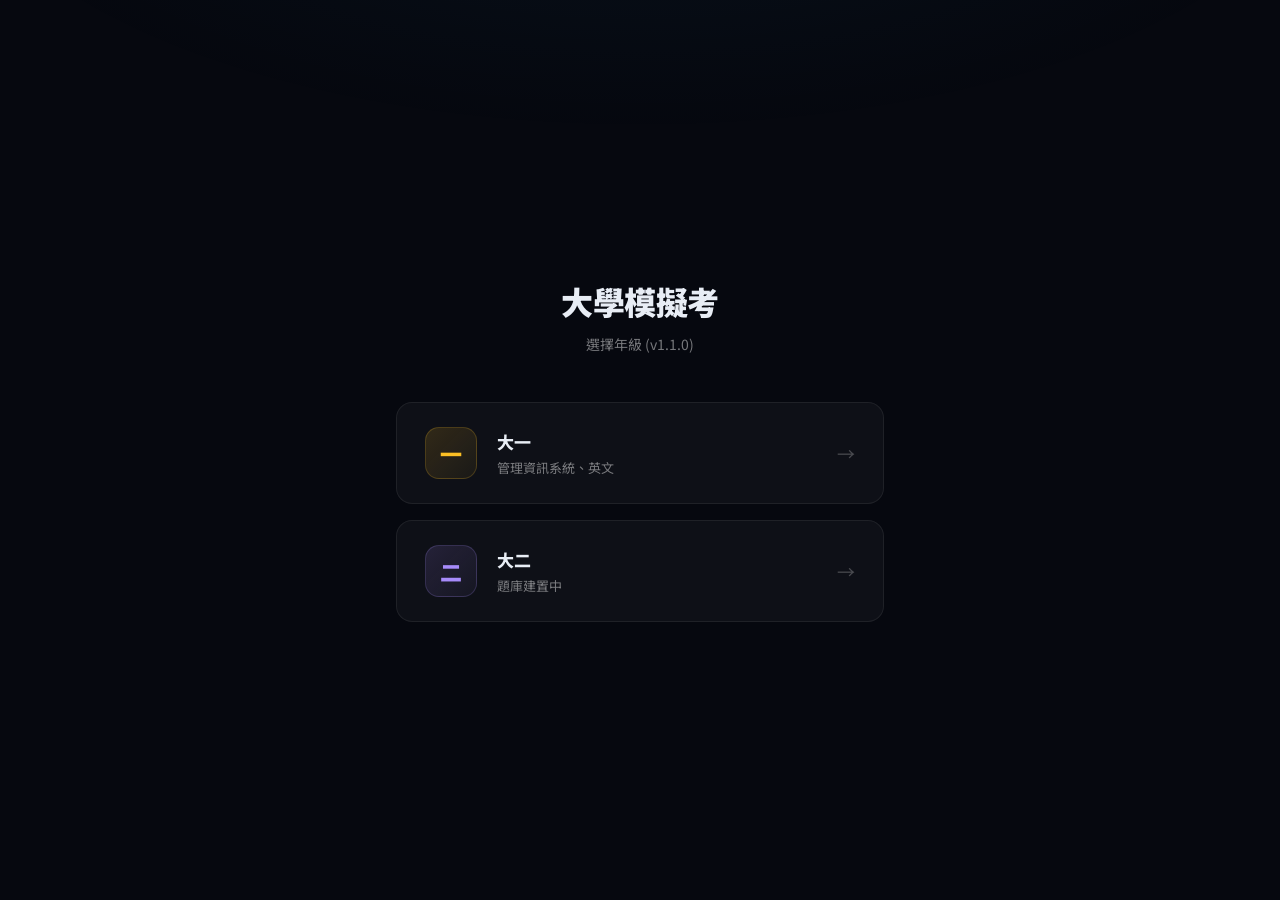
==== index.html @ 8e200672 "feat: 首頁加入大一/大二年級分類 Co-Authored-By: Claude Opus 5.5 <noreply@anthropic.com>" ====
<!DOCTYPE html>
<html lang="zh-Hant">
<head>
  <meta charset="UTF-8" />
  <meta name="viewport" content="width=device-width, initial-scale=1.0" />
  <title>大學模擬考</title>
  <link href="https://fonts.googleapis.com/css2?family=Noto+Sans+TC:wght@400;600;800;900&family=JetBrains+Mono:wght@500;700&display=swap" rel="stylesheet" />
  <link rel="stylesheet" href="./asset/css/global.css" />
  <link rel="stylesheet" href="./asset/css/home.css" />
</head>
<body>
  <!-- 年級選擇 -->
  <div class="container view" id="view-grade">
    <h1>大學模擬考</h1>
    <p class="subtitle">選擇年級 (v1.1.0)</p>
    <div class="cards">
      <a class="card" href="#y1">
        <div class="card-icon grade1">一</div>
        <div class="card-body">
          <div class="card-title">大一</div>
          <div class="card-desc">管理資訊系統、英文</div>
        </div>
        <span class="card-arrow">→</span>
      </a>
      <a class="card" href="#y2">
        <div class="card-icon grade2">二</div>
        <div class="card-body">
          <div class="card-title">大二</div>
          <div class="card-desc">題庫建置中</div>
        </div>
        <span class="card-arrow">→</span>
      </a>
    </div>
  </div>

  <!-- 大一 -->
  <div class="container view" id="view-y1" hidden>
    <a class="back-link" href="#">← 返回年級選擇</a>
    <h1>大一模擬考</h1>
    <p class="subtitle">選擇科目開始測驗</p>
    <div class="cards">
      <a class="card" href="./page/mis/mis_testing.html">
        <div class="card-icon mis">MIS</div>
        <div class="card-body">
          <div class="card-title">管理資訊系統</div>
          <div class="card-desc">8 章題庫，每次隨機 20 題</div>
        </div>
        <span class="card-arrow">→</span>
      </a>
      <a class="card" href="./page/enlish/english_unit5.html">
        <div class="card-icon en">EN</div>
        <div class="card-body">
          <div class="card-title">英文 (Unit5)</div>
          <div class="card-desc">14 核心單字、6 運動、8 奧運生詞、12 閱讀測驗，每次隨機 50 題</div>
        </div>
        <span class="card-arrow">→</span>
      </a>
      <a class="card" href="./page/enlish/english_v2.html">
        <div class="card-icon en">EN</div>
        <div class="card-body">
          <div class="card-title">英文 (Childhood + All Rise)</div>
          <div class="card-desc">雙歌曲單元完整覆蓋，紅藍重點同義詞，每次隨機 50 題</div>
        </div>
        <span class="card-arrow">→</span>
      </a>
      <a class="card" href="./page/enlish/en_olympic.html">
        <div class="card-icon en">EN</div>
        <div class="card-body">
          <div class="card-title">英文 (奧運)</div>
          <div class="card-desc">18 單字、8 片語、15 填空、16 閱讀、7 文法，每次隨機 40 題</div>
        </div>
        <span class="card-arrow">→</span>
      </a>
    </div>
  </div>

  <!-- 大二 -->
  <div class="container view" id="view-y2" hidden>
    <a class="back-link" href="#">← 返回年級選擇</a>
    <h1>大二模擬考</h1>
    <p class="subtitle">選擇科目開始測驗</p>
    <div class="cards">
      <!-- 新增大二科目時，在這裡加入 .card，並移除下方 .empty -->
      <div class="empty">
        <div class="empty-icon">📚</div>
        <div class="empty-text">大二題庫建置中，敬請期待</div>
      </div>
    </div>
  </div>

  <script>
    // 依網址 hash 切換畫面：(空) 年級選擇、#y1 大一、#y2 大二
    const views = { '': 'view-grade', '#y1': 'view-y1', '#y2': 'view-y2' };

    function showView() {
      const target = views[location.hash] || 'view-grade';
      document.querySelectorAll('.view').forEach(v => { v.hidden = v.id !== target; });
      window.scrollTo(0, 0);
    }

    window.addEventListener('hashchange', showView);
    showView();
  </script>
</body>
</html>
---- asset/css/global.css ----
/* ═══════════════════════════════════════════════════════════════
   Global — 全站共用基底
   ═══════════════════════════════════════════════════════════════ */

/* ── Reset ── */
*, *::before, *::after {
  box-sizing: border-box;
  margin: 0;
  padding: 0;
}

/* ── Design Tokens ── */
:root {
  --bg: #06080f;
  --surface: rgba(255, 255, 255, 0.035);
  --border: rgba(255, 255, 255, 0.07);
  --text: #d4dae6;
  --text2: rgba(255, 255, 255, 0.45);
  --text3: rgba(255, 255, 255, 0.25);
  --accent: #60a5fa;
  --accent2: #38bdf8;
  --green: #34d399;
  --red: #fb7185;
  --amber: #fbbf24;
  --font: 'Noto Sans TC', 'SF Pro Display', system-ui, sans-serif;
  --mono: 'JetBrains Mono', monospace;
}

/* ── Base ── */
html { font-size: 16px; }

body {
  font-family: var(--font);
  color: var(--text);
  background: var(--bg);
  min-height: 100vh;
  overflow-x: hidden;
}
body::before {
  content: '';
  position: fixed;
  inset: 0;
  background: radial-gradient(
    ellipse 80% 50% at 50% -20%,
    rgba(56, 189, 248, 0.06),
    transparent 70%
  );
  pointer-events: none;
  z-index: 0;
}

/* ── Shared Buttons ── */
.btn-primary {
  padding: 14px 44px;
  font-size: 15px;
  font-weight: 700;
  font-family: var(--font);
  border: none;
  border-radius: 12px;
  background: linear-gradient(135deg, #1d4ed8, #2563eb);
  color: #fff;
  cursor: pointer;
  box-shadow: 0 4px 24px rgba(37, 99, 235, 0.35);
  transition: transform 0.12s, box-shadow 0.12s;
}
.btn-primary:hover {
  transform: translateY(-1px);
  box-shadow: 0 6px 28px rgba(37, 99, 235, 0.45);
}

.btn-secondary {
  padding: 13px 32px;
  font-size: 14px;
  font-weight: 600;
  font-family: var(--font);
  border: 1px solid var(--border);
  border-radius: 11px;
  background: var(--surface);
  color: var(--text);
  cursor: pointer;
  transition: background 0.15s;
}
.btn-secondary:hover {
  background: rgba(255, 255, 255, 0.07);
}

/* ── Back Link ── */
.back-link {
  display: inline-flex;
  align-items: center;
  gap: 6px;
  font-size: 13px;
  font-weight: 600;
  color: var(--text3);
  text-decoration: none;
  margin-bottom: 20px;
  transition: color 0.15s;
}
.back-link:hover { color: var(--accent); }

/* ── Animation ── */
@keyframes fadeUp {
  from { opacity: 0; transform: translateY(12px); }
  to   { opacity: 1; transform: translateY(0); }
}
---- asset/css/home.css ----
/* ═══════════════════════════════════════════════════════════════
   Home — 首頁專屬樣式（需搭配 global.css）
   ═══════════════════════════════════════════════════════════════ */

body {
  display: flex;
  align-items: center;
  justify-content: center;
}

/* ── Container ── */
.container {
  width: 100%;
  max-width: 520px;
  padding: 20px 16px;
  text-align: center;
  position: relative;
  z-index: 1;
  animation: fadeUp 0.6s ease;
}

/* ── Badge ── */
.badge {
  display: inline-flex;
  align-items: center;
  justify-content: center;
  width: 80px;
  height: 80px;
  border-radius: 20px;
  background: linear-gradient(135deg, #1e3a5f, #0f2942);
  border: 1px solid rgba(96, 165, 250, 0.25);
  font-size: 36px;
  font-weight: 900;
  color: var(--accent);
  margin-bottom: 32px;
  box-shadow: 0 12px 40px rgba(56, 189, 248, 0.12);
}

/* ── Title ── */
h1 {
  font-size: 32px;
  font-weight: 900;
  letter-spacing: -0.5px;
  color: #e8edf5;
  margin-bottom: 10px;
}
.subtitle {
  font-size: 14px;
  color: var(--text2);
  margin-bottom: 48px;
}

/* ── Entry Cards ── */
.cards {
  display: flex;
  flex-direction: column;
  gap: 16px;
}
.card {
  display: flex;
  align-items: center;
  gap: 20px;
  padding: 24px 28px;
  background: var(--surface);
  border: 1px solid var(--border);
  border-radius: 16px;
  text-decoration: none;
  color: var(--text);
  transition: all 0.18s ease;
}
.card:hover {
  border-color: rgba(96, 165, 250, 0.3);
  background: rgba(96, 165, 250, 0.06);
  transform: translateY(-2px);
  box-shadow: 0 8px 32px rgba(56, 189, 248, 0.1);
}
.card-icon {
  flex-shrink: 0;
  width: 52px;
  height: 52px;
  border-radius: 14px;
  display: flex;
  align-items: center;
  justify-content: center;
  font-size: 22px;
  font-weight: 900;
  font-family: var(--mono);
}
.card-icon.mis {
  background: linear-gradient(135deg, rgba(52, 211, 153, 0.15), rgba(52, 211, 153, 0.05));
  color: var(--green);
  border: 1px solid rgba(52, 211, 153, 0.2);
}
.card-icon.en {
  background: linear-gradient(135deg, rgba(96, 165, 250, 0.15), rgba(96, 165, 250, 0.05));
  color: var(--accent);
  border: 1px solid rgba(96, 165, 250, 0.2);
}
.card-body { text-align: left; }
.card-title {
  font-size: 17px;
  font-weight: 800;
  color: #e8edf5;
  margin-bottom: 4px;
}
.card-desc {
  font-size: 13px;
  color: var(--text2);
  line-height: 1.5;
}
.card-arrow {
  margin-left: auto;
  font-size: 18px;
  color: var(--text3);
  transition: transform 0.18s ease, color 0.18s ease;
}
.card:hover .card-arrow {
  transform: translateX(4px);
  color: var(--accent);
}

/* ── Grade Icons ── */
.card-icon.grade1,
.card-icon.grade2 {
  font-family: inherit;
}
.card-icon.grade1 {
  background: linear-gradient(135deg, rgba(251, 191, 36, 0.15), rgba(251, 191, 36, 0.05));
  color: var(--amber);
  border: 1px solid rgba(251, 191, 36, 0.2);
}
.card-icon.grade2 {
  background: linear-gradient(135deg, rgba(167, 139, 250, 0.15), rgba(167, 139, 250, 0.05));
  color: #a78bfa;
  border: 1px solid rgba(167, 139, 250, 0.2);
}

/* ── Views ── */
.view[hidden] { display: none; }
.view .back-link {
  display: flex;
  width: fit-content;
}

/* ── Empty State ── */
.empty {
  padding: 40px 28px;
  background: var(--surface);
  border: 1px dashed var(--border);
  border-radius: 16px;
}
.empty-icon {
  font-size: 32px;
  margin-bottom: 12px;
}
.empty-text {
  font-size: 14px;
  color: var(--text2);
}
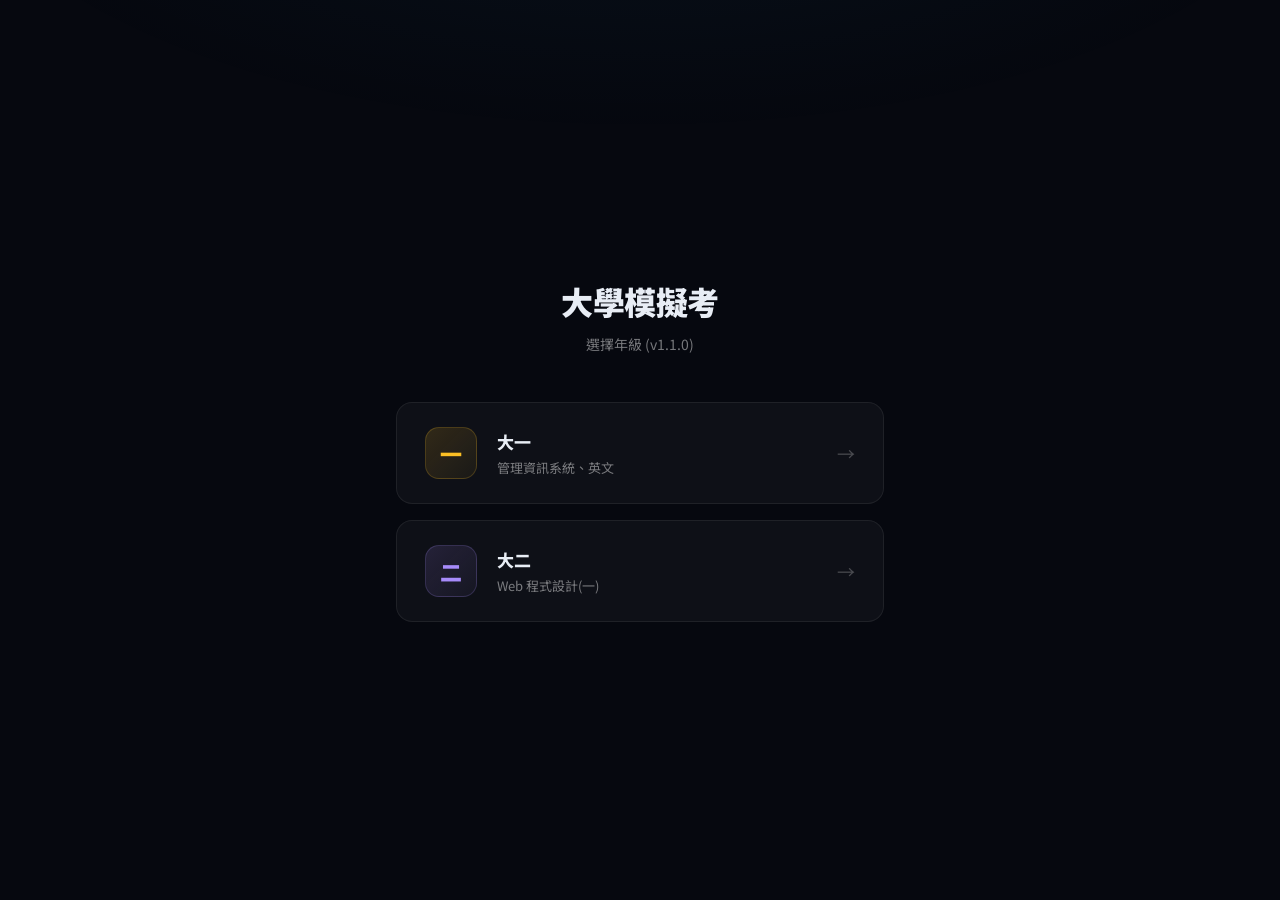
==== commit 17a6ed36: "done" ====
--- a/index.html
+++ b/index.html
@@ -26,7 +26,7 @@
         <div class="card-icon grade2">二</div>
         <div class="card-body">
           <div class="card-title">大二</div>
-          <div class="card-desc">題庫建置中</div>
+          <div class="card-desc">Web 程式設計(一)</div>
         </div>
         <span class="card-arrow">→</span>
       </a>
@@ -80,11 +80,14 @@
     <h1>大二模擬考</h1>
     <p class="subtitle">選擇科目開始測驗</p>
     <div class="cards">
-      <!-- 新增大二科目時，在這裡加入 .card，並移除下方 .empty -->
-      <div class="empty">
-        <div class="empty-icon">📚</div>
-        <div class="empty-text">大二題庫建置中，敬請期待</div>
-      </div>
+      <a class="card" href="./page/y2/web1.html">
+        <div class="card-icon php">PHP</div>
+        <div class="card-body">
+          <div class="card-title">Web 程式設計(一)</div>
+          <div class="card-desc">期中考選擇題 121 題，全部必考</div>
+        </div>
+        <span class="card-arrow">→</span>
+      </a>
     </div>
   </div>
 
--- a/asset/css/home.css
+++ b/asset/css/home.css
@@ -157,3 +157,9 @@
   font-size: 14px;
   color: var(--text2);
 }
+.card-icon.php {
+  font-size: 17px;
+  background: linear-gradient(135deg, rgba(167, 139, 250, 0.15), rgba(167, 139, 250, 0.05));
+  color: #a78bfa;
+  border: 1px solid rgba(167, 139, 250, 0.2);
+}
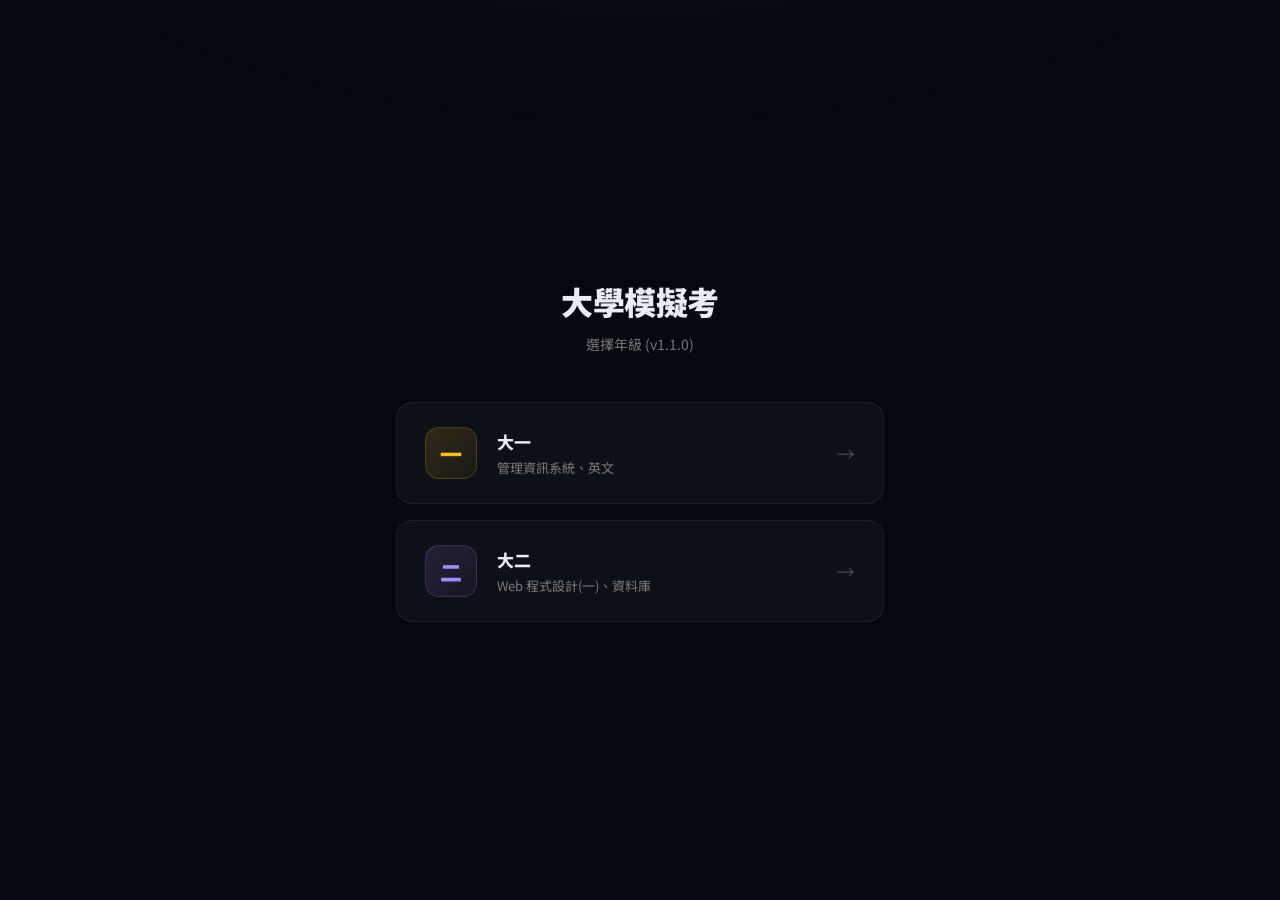
==== commit 42b7fee7: "feat: 新增大二資料庫期中考問答題（CH01 & 02） Co-Authored-By: Claude Opus 5.5 <noreply@anthropic.com>" ====
--- a/index.html
+++ b/index.html
@@ -26,7 +26,7 @@
         <div class="card-icon grade2">二</div>
         <div class="card-body">
           <div class="card-title">大二</div>
-          <div class="card-desc">Web 程式設計(一)</div>
+          <div class="card-desc">Web 程式設計(一)、資料庫</div>
         </div>
         <span class="card-arrow">→</span>
       </a>
@@ -88,6 +88,14 @@
         </div>
         <span class="card-arrow">→</span>
       </a>
+      <a class="card" href="./page/y2/db_mid0102.html">
+        <div class="card-icon db">DB</div>
+        <div class="card-body">
+          <div class="card-title">資料庫 (CH01 & 02)</div>
+          <div class="card-desc">期中考問答題 7 題，寫完逐題對答案，不計分</div>
+        </div>
+        <span class="card-arrow">→</span>
+      </a>
     </div>
   </div>
 
--- a/asset/css/home.css
+++ b/asset/css/home.css
@@ -163,3 +163,9 @@
   color: #a78bfa;
   border: 1px solid rgba(167, 139, 250, 0.2);
 }
+.card-icon.db {
+  font-size: 18px;
+  background: linear-gradient(135deg, rgba(56, 189, 248, 0.15), rgba(56, 189, 248, 0.05));
+  color: #38bdf8;
+  border: 1px solid rgba(56, 189, 248, 0.2);
+}
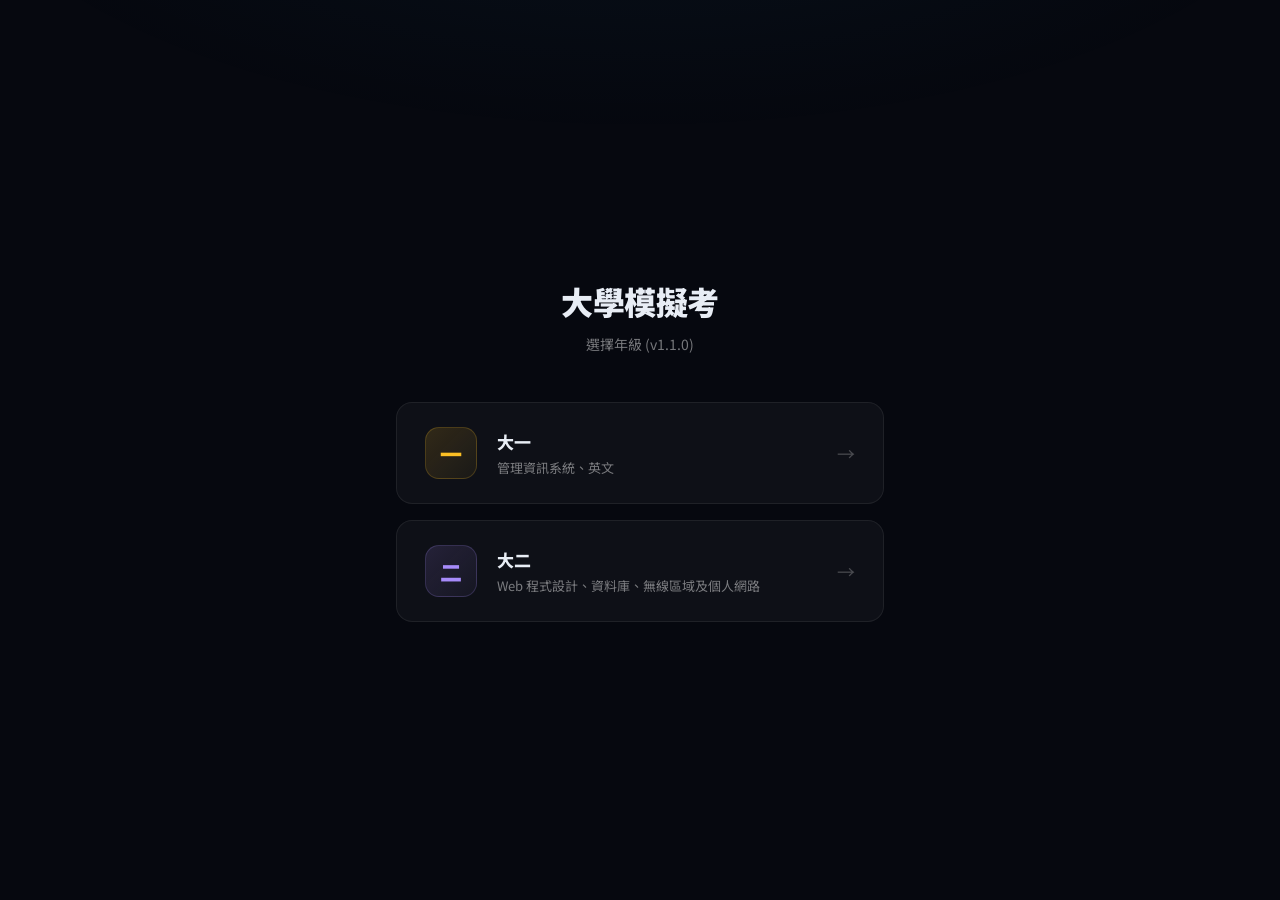
==== commit e49ed6be: "feat: add 資料庫考題" ====
--- a/index.html
+++ b/index.html
@@ -26,7 +26,7 @@
         <div class="card-icon grade2">二</div>
         <div class="card-body">
           <div class="card-title">大二</div>
-          <div class="card-desc">Web 程式設計(一)、資料庫</div>
+          <div class="card-desc">Web 程式設計、資料庫、無線區域及個人網路</div>
         </div>
         <span class="card-arrow">→</span>
       </a>
@@ -80,19 +80,102 @@
     <h1>大二模擬考</h1>
     <p class="subtitle">選擇科目開始測驗</p>
     <div class="cards">
+      <a class="card" href="#y2-web">
+        <div class="card-icon php">PHP</div>
+        <div class="card-body">
+          <div class="card-title">Web 程式設計</div>
+          <div class="card-desc">Web 程式設計(一) 期中考</div>
+        </div>
+        <span class="card-arrow">→</span>
+      </a>
+      <a class="card" href="#y2-db">
+        <div class="card-icon db">DB</div>
+        <div class="card-body">
+          <div class="card-title">資料庫</div>
+          <div class="card-desc">期中考 CH01 & 02</div>
+        </div>
+        <span class="card-arrow">→</span>
+      </a>
+      <a class="card" href="#y2-wlan">
+        <div class="card-icon wlan">Wi-Fi</div>
+        <div class="card-body">
+          <div class="card-title">無線區域及個人網路</div>
+          <div class="card-desc">第 2、2.1、3 章，共 136 題，可分章或全部作答</div>
+        </div>
+        <span class="card-arrow">→</span>
+      </a>
+    </div>
+  </div>
+
+  <!-- 大二／Web 程式設計（新增章節考題時在 .cards 裡加入 .card） -->
+  <div class="container view" id="view-y2-web" hidden>
+    <a class="back-link" href="#y2">← 返回大二</a>
+    <h1>Web 程式設計</h1>
+    <p class="subtitle">選擇考試範圍開始測驗</p>
+    <div class="cards">
       <a class="card" href="./page/y2/web1.html">
         <div class="card-icon php">PHP</div>
         <div class="card-body">
-          <div class="card-title">Web 程式設計(一)</div>
-          <div class="card-desc">期中考選擇題 121 題，全部必考</div>
-        </div>
-        <span class="card-arrow">→</span>
-      </a>
+          <div class="card-title">Web 程式設計(一) 期中考</div>
+          <div class="card-desc">選擇題 121 題，全部必考</div>
+        </div>
+        <span class="card-arrow">→</span>
+      </a>
+    </div>
+  </div>
+
+  <!-- 大二／資料庫（新增章節考題時在 .cards 裡加入 .card） -->
+  <div class="container view" id="view-y2-db" hidden>
+    <a class="back-link" href="#y2">← 返回大二</a>
+    <h1>資料庫</h1>
+    <p class="subtitle">選擇考試範圍開始測驗</p>
+    <div class="cards">
       <a class="card" href="./page/y2/db_mid0102.html">
         <div class="card-icon db">DB</div>
         <div class="card-body">
-          <div class="card-title">資料庫 (CH01 & 02)</div>
-          <div class="card-desc">期中考問答題 7 題，寫完逐題對答案，不計分</div>
+          <div class="card-title">期中考 CH01 & 02</div>
+          <div class="card-desc">問答題 7 題，寫完逐題對答案，不計分</div>
+        </div>
+        <span class="card-arrow">→</span>
+      </a>
+    </div>
+  </div>
+
+  <!-- 大二／無線區域及個人網路 -->
+  <div class="container view" id="view-y2-wlan" hidden>
+    <a class="back-link" href="#y2">← 返回大二</a>
+    <h1>無線區域及個人網路</h1>
+    <p class="subtitle">選擇章節開始測驗，每章題目全部必考</p>
+    <div class="cards">
+      <a class="card" href="./page/y2/wlan_ch2.html">
+        <div class="card-icon wlan">2</div>
+        <div class="card-body">
+          <div class="card-title">第2章 無線區域網路</div>
+          <div class="card-desc">802.11 架構與 MAC、各代 Wi-Fi、頻段與安全性，49 題</div>
+        </div>
+        <span class="card-arrow">→</span>
+      </a>
+      <a class="card" href="./page/y2/wlan_ch2_1.html">
+        <div class="card-icon wlan">2.1</div>
+        <div class="card-body">
+          <div class="card-title">第2.1章 IP 與 Subnet 概念</div>
+          <div class="card-desc">IPv4、子網路遮罩與切割、DNS、TCP/UDP，34 題</div>
+        </div>
+        <span class="card-arrow">→</span>
+      </a>
+      <a class="card" href="./page/y2/wlan_ch3.html">
+        <div class="card-icon wlan">3</div>
+        <div class="card-body">
+          <div class="card-title">第3章 無線網路基本概念</div>
+          <div class="card-desc">路由協定、FANET／D2D、多通道、媒體存取、電源管理，53 題</div>
+        </div>
+        <span class="card-arrow">→</span>
+      </a>
+      <a class="card" href="./page/y2/wlan_all.html">
+        <div class="card-icon wlan">ALL</div>
+        <div class="card-body">
+          <div class="card-title">全部章節</div>
+          <div class="card-desc">第 2、2.1、3 章合併，共 136 題</div>
         </div>
         <span class="card-arrow">→</span>
       </a>
@@ -100,8 +183,11 @@
   </div>
 
   <script>
-    // 依網址 hash 切換畫面：(空) 年級選擇、#y1 大一、#y2 大二
-    const views = { '': 'view-grade', '#y1': 'view-y1', '#y2': 'view-y2' };
+    // 依網址 hash 切換畫面：(空) 年級選擇、#y1 大一、#y2 大二、#y2-xxx 大二各科目的考試列表
+    const views = {
+      '': 'view-grade', '#y1': 'view-y1', '#y2': 'view-y2',
+      '#y2-web': 'view-y2-web', '#y2-db': 'view-y2-db', '#y2-wlan': 'view-y2-wlan',
+    };
 
     function showView() {
       const target = views[location.hash] || 'view-grade';
--- a/asset/css/home.css
+++ b/asset/css/home.css
@@ -169,3 +169,9 @@
   color: #38bdf8;
   border: 1px solid rgba(56, 189, 248, 0.2);
 }
+.card-icon.wlan {
+  font-size: 16px;
+  background: linear-gradient(135deg, rgba(52, 211, 153, 0.15), rgba(52, 211, 153, 0.05));
+  color: var(--green);
+  border: 1px solid rgba(52, 211, 153, 0.2);
+}
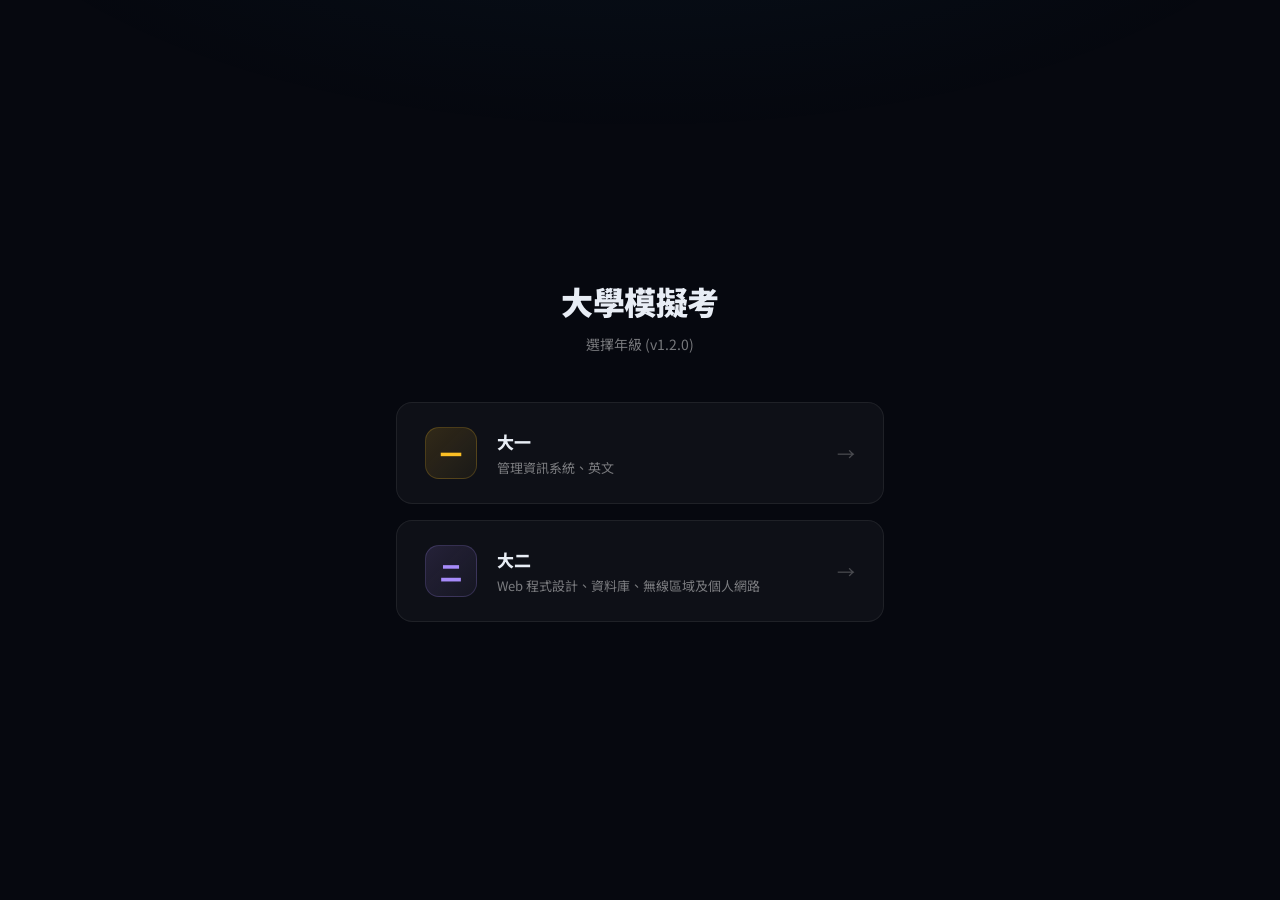
==== commit ee3a2a50: "upgrade - 1.2.0" ====
--- a/index.html
+++ b/index.html
@@ -12,7 +12,7 @@
   <!-- 年級選擇 -->
   <div class="container view" id="view-grade">
     <h1>大學模擬考</h1>
-    <p class="subtitle">選擇年級 (v1.1.0)</p>
+    <p class="subtitle">選擇年級 (v1.2.0)</p>
     <div class="cards">
       <a class="card" href="#y1">
         <div class="card-icon grade1">一</div>
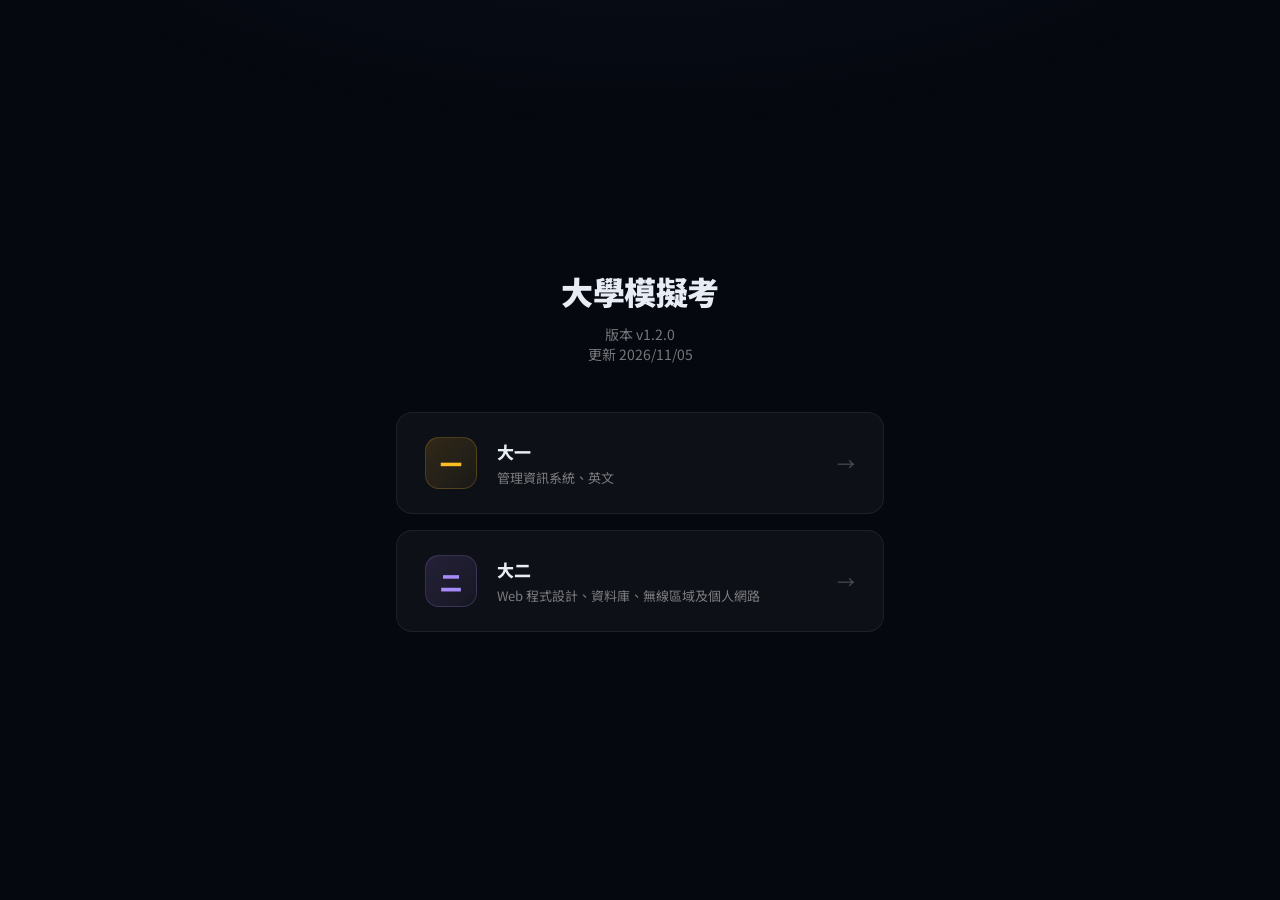
==== commit 8c4a0ad7: "add - version and date" ====
--- a/index.html
+++ b/index.html
@@ -12,7 +12,8 @@
   <!-- 年級選擇 -->
   <div class="container view" id="view-grade">
     <h1>大學模擬考</h1>
-    <p class="subtitle">選擇年級 (v1.2.0)</p>
+    <p class="subtitle">版本 v1.2.0</p>
+    <p class="subtitle_date">更新 2026/11/05</p>
     <div class="cards">
       <a class="card" href="#y1">
         <div class="card-icon grade1">一</div>
@@ -88,14 +89,14 @@
         </div>
         <span class="card-arrow">→</span>
       </a>
-      <a class="card" href="#y2-db">
+      <!-- <a class="card" href="#y2-db">
         <div class="card-icon db">DB</div>
         <div class="card-body">
           <div class="card-title">資料庫</div>
           <div class="card-desc">期中考 CH01 & 02</div>
         </div>
         <span class="card-arrow">→</span>
-      </a>
+      </a> -->
       <a class="card" href="#y2-wlan">
         <div class="card-icon wlan">Wi-Fi</div>
         <div class="card-body">
--- a/asset/css/home.css
+++ b/asset/css/home.css
@@ -45,6 +45,10 @@
   margin-bottom: 10px;
 }
 .subtitle {
+  font-size: 14px;
+  color: var(--text2);
+}
+.subtitle_date {
   font-size: 14px;
   color: var(--text2);
   margin-bottom: 48px;
